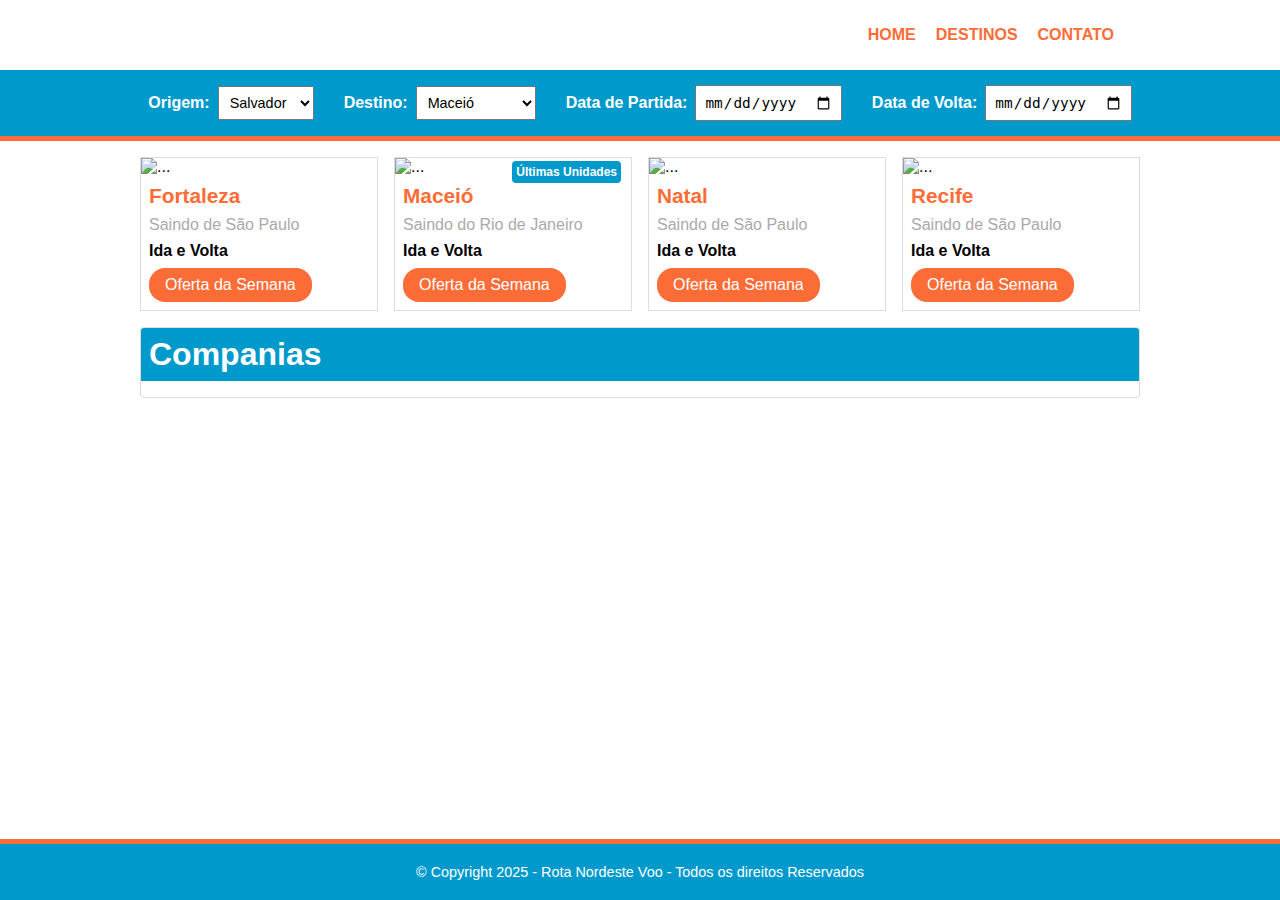
==== index.html @ 37f3a9ed "recebi" ====
<!DOCTYPE html>
<html lang="pt-br">
<head>
    <meta charset="UTF-8">
    <meta name="viewport" content="width=device-width, initial-scale=1.0">
    
    <link rel="stylesheet" href="css/style.css">
    <link rel="stylesheet" href="css/index.css">
    
    <title>Passagens Aéreas</title>
    
</head>
<body>

  <header>
    <div id="logo">
      <img class="log_rota"src="img/log_rota.png" alt="">
    </div>

    <nav>
      <a class="nav-link" aria-current="page" href="#">Home</a>
      <a class="nav-link" href="Destinos.html">Destinos</a>
      <a class="nav-link" href="Contato.html">Contato</a>
    </nav>
  </header>

  <div id="rotas">
    <div class="item">
      <label for="origem">Origem:</label>
      <select name="origem">
        <option value="salvador">Salvador</option>
        <option value="recife">Recife</option>
        <option value="fortaleza">Fortaleza</option>
        <option value="natal">Natal</option>
      </select>
    </div>
    <div class="item">
      <label for="destino">Destino:</label>
      <select id="destino" name="destino">
        <option value="maceio">Maceió</option>
        <option value="joao_pessoa">João Pessoa</option>
        <option value="aracaju">Aracaju</option>
        <option value="terezina">Teresina</option>
      </select>
    </div>
    <div class="item">
      <label for="fname"> Data de Partida:</label>
      <input type="date" id="fname" name="fname">
    </div>
    <div class="item">
      <label for="lname">Data de Volta:</label>
      <input type="date" id="lname" name="lname">
    </div>
  </div>

  <div id="cards">

    <!-- CARD 1 -->
    <div class="card">
      <img src="img/img (17).jpeg" class="card-img-top" alt="...">

      <div class="card-body">
        <h5>Fortaleza</h5>
        <p class="origem">Saindo de São Paulo</p>
        <p class="modelo">Ida e Volta</p>
        <a href="destinos.html" class="botao">Oferta da Semana</a>
      </div>
    </div>

    <!-- CARD 2 -->
    <div class="card">
      <img src="img/img (8).jpeg" class="card-img-top" alt="...">

      <div class="card-body">
        <h5>Maceió</h5>
        <p class="origem">Saindo do Rio de Janeiro</p>
        <p class="modelo">Ida e Volta</p>
        <a href="destinos.html" class="botao">Oferta da Semana</a>
        <span class="oferta">Últimas Unidades</span>
      </div>

    </div>

       <!-- CARD 3 -->
       <div class="card">
        <img src="img/img (5).jpeg" class="card-img-top" alt="...">
  
        <div class="card-body">
          <h5>Natal</h5>
          <p class="origem">Saindo de São Paulo</p>
          <p class="modelo">Ida e Volta</p>
          <a href="destinos.html" class="botao">Oferta da Semana</a>
        </div>
      </div>
       <!-- CARD 3 -->
       <div class="card">
      <img src="img/img (11).jpeg" class="card-img-top" alt="...">

      <div class="card-body">
        <h5>Recife</h5>
        <p class="origem">Saindo de São Paulo</p>
        <p class="modelo">Ida e Volta</p>
        <a href="destinos.html" class="botao">Oferta da Semana</a>
      </div>
    </div>
  </div>

  

  <div class="compania">

      <h1 class="tit-pag">Companias</h1>

    <div class="img">
      <img src="img/logo/g/latam.webp" alt="">
      <img src="img/logo/g/azul.webp" alt="">
      <img src="img/logo/g/copa-airlines.webp" alt="">
      <img src="img/logo/g/gol.webp" alt="">
    </div>

  </div>





  <footer> 
    <div id="rodape">
        <p id="pe" >© Copyright 2025 - Rota Nordeste Voo - Todos os direitos Reservados</p>
    </div>
  </footer>

</body>
</html>
---- css/style.css ----
:root {
  --azul: #09c;
  --branco: #fff;
  --cinza: #f4f6f7;
  --laranja: #fc6c36;
}

* {
  margin: 0;
  padding: 0;
  box-sizing: border-box;
}

body {
  display: flex;
  flex-direction: column;
  min-height: 100vh;
  font-family: Arial, Helvetica, sans-serif;
}

header {
  width: 1000px;
  display: flex;
  padding: 1rem;
  margin: 0 auto;
}
header #logo {
  width: 300px;
}
header #logo img {
  width: 300px;
}
header nav {
  display: flex;
  align-items: center;
  background: var(--branco);
  margin-left: auto;
}
header nav a {
  text-decoration: none;
  font-weight: 600;
  text-transform: uppercase;
  padding: 10px;
  color: var(--laranja);
}

#rotas {
  width: 100%;
  display: flex;
  justify-content: center;
  background-color: var(--azul);
  border-bottom: 5px solid var(--laranja);
}
#rotas .item {
  display: flex;
  align-items: center;
  padding: 15px;
  gap: 0.5rem;
}
#rotas .item label {
  text-wrap: nowrap;
  color: var(--branco);
  font-weight: 600;
}
#rotas .item input,
#rotas .item select {
  padding: 7px;
  font-size: 0.9rem;
}

footer {
  display: flex;
  margin-top: auto;
  background-color: var(--azul);
  border-top: 5px solid var(--laranja);
}
footer #rodape {
  display: flex;
  justify-content: center;
  width: 100%;
  padding: 10px;
}
footer #rodape p {
  font-size: 0.9rem;
  color: var(--branco);
  padding: 10px;
}

.tit-pag {
  width: 1000px;
  display: flex;
  margin: 1rem auto;
  padding: 0.5rem;
  background: var(--azul);
  color: var(--branco);
  border-radius: 0.25rem;
}

.botao {
  display: inline-flex;
  padding: 0.5rem 1rem;
  background: var(--laranja);
  color: var(--branco);
  text-decoration: none;
  margin-top: 0.5rem;
  border-radius: 1rem;
  transition: 0.5s;
}
.botao:hover {
  background: var(--azul);
}

/*# sourceMappingURL=style.css.map */
---- css/index.css ----
:root {
  --azul: #09c;
  --branco: #fff;
  --cinza: #f4f6f7;
  --laranja: #fc6c36;
  --transicao: 4ms;
}

#cards {
  width: 1000px;
  display: flex;
  gap: 1rem;
  margin: 16px auto;
}
#cards .card {
  width: 250px;
  overflow: hidden;
  border: solid 1px #ddd;
  transition: 0.5s;
}
#cards .card img {
  width: 250px;
}
#cards .card .card-body {
  position: relative;
  padding: 0.5rem;
}
#cards .card .card-body h5 {
  font-size: 1.3rem;
  color: var(--laranja);
}
#cards .card .card-body .origem {
  color: #aaa;
  padding: 0.5rem 0;
}
#cards .card .card-body .modelo {
  font-weight: 600;
}
#cards .card:hover {
  border-color: var(--laranja);
}
#cards .card .oferta {
  background: var(--azul);
  padding: 4px;
  color: var(--branco);
  font-size: 12px;
  font-weight: 600;
  border-radius: 4px;
  position: absolute;
  top: -15px;
  right: 10px;
}

.compania {
  display: flex;
  flex-direction: column;
  width: 1000px;
  overflow: hidden;
  margin: 0 auto;
  border: solid 1px #ddd;
  border-radius: 4px;
}
.compania .tit-pag {
  margin-top: 0;
  border-radius: 0;
}
.compania .img {
  display: flex;
}
.compania .img img {
  width: 250px;
  transition: 0.5s;
}

/*# sourceMappingURL=index.css.map */
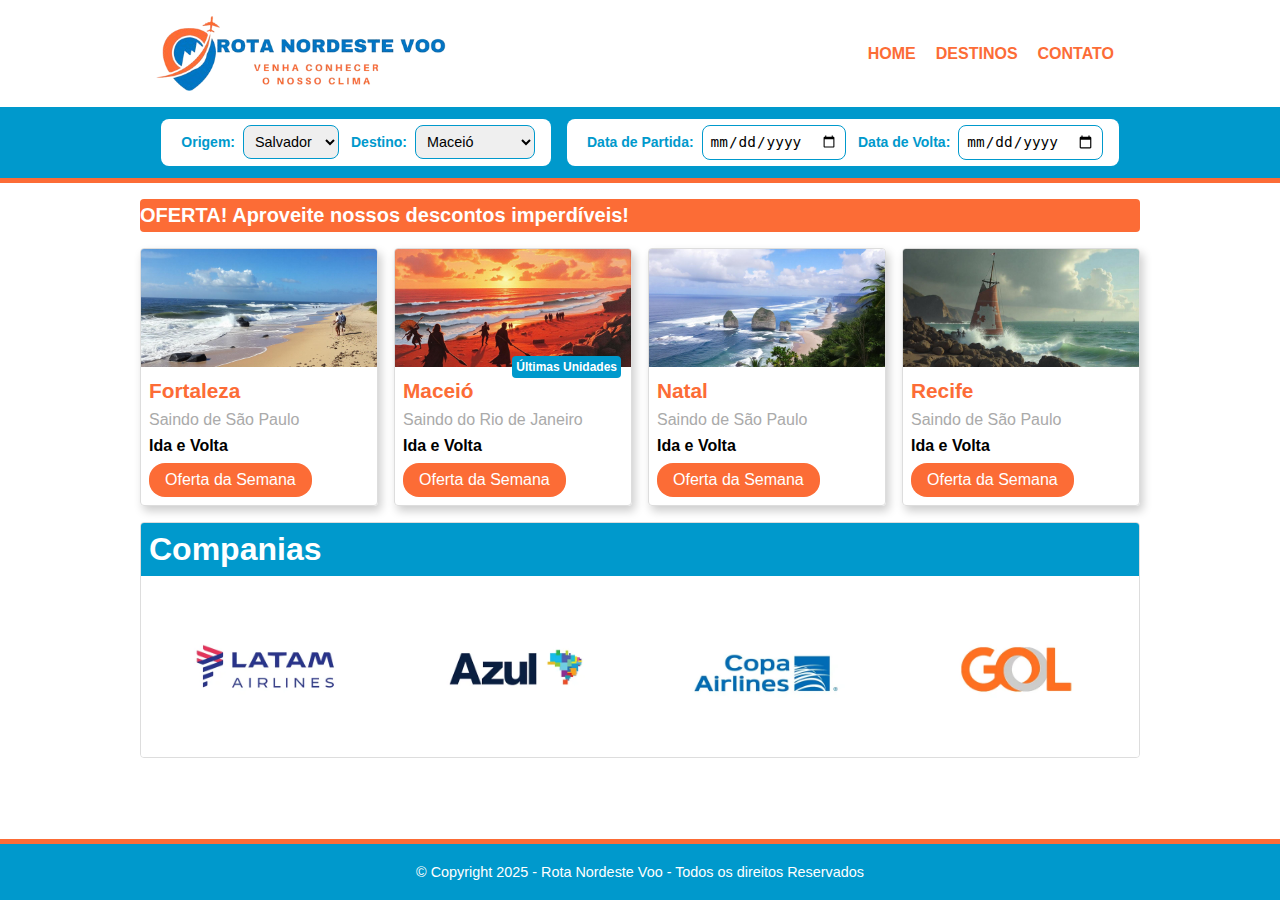
==== commit 4c9b30fb: "22/1 com" ====
--- a/index.html
+++ b/index.html
@@ -6,6 +6,7 @@
     
     <link rel="stylesheet" href="css/style.css">
     <link rel="stylesheet" href="css/index.css">
+
     
     <title>Passagens Aéreas</title>
     
@@ -25,32 +26,49 @@
   </header>
 
   <div id="rotas">
-    <div class="item">
-      <label for="origem">Origem:</label>
-      <select name="origem">
-        <option value="salvador">Salvador</option>
-        <option value="recife">Recife</option>
-        <option value="fortaleza">Fortaleza</option>
-        <option value="natal">Natal</option>
-      </select>
+    <div class="conteudo">
+
+      <div class="bloco">
+  
+        <div class="item">
+          <label for="origem">Origem:</label>
+          <select name="origem">
+            <option value="salvador">Salvador</option>
+            <option value="recife">Recife</option>
+            <option value="fortaleza">Fortaleza</option>
+            <option value="natal">Natal</option>
+          </select>
+        </div>
+        <div class="item">
+          <label for="destino">Destino:</label>
+          <select id="destino" name="destino">
+            <option value="maceio">Maceió</option>
+            <option value="joao_pessoa">João Pessoa</option>
+            <option value="aracaju">Aracaju</option>
+            <option value="terezina">Teresina</option>
+          </select>
+        </div>
+  
+      </div>
+      <div class="bloco">
+  
+        <div class="item">
+          <label for="fname"> Data de Partida:</label>
+          <input type="date" id="fname" name="fname">
+        </div>
+        <div class="item">
+          <label for="lname">Data de Volta:</label>
+          <input type="date" id="lname" name="lname">
+        </div>
+  
+      </div>
+
     </div>
-    <div class="item">
-      <label for="destino">Destino:</label>
-      <select id="destino" name="destino">
-        <option value="maceio">Maceió</option>
-        <option value="joao_pessoa">João Pessoa</option>
-        <option value="aracaju">Aracaju</option>
-        <option value="terezina">Teresina</option>
-      </select>
-    </div>
-    <div class="item">
-      <label for="fname"> Data de Partida:</label>
-      <input type="date" id="fname" name="fname">
-    </div>
-    <div class="item">
-      <label for="lname">Data de Volta:</label>
-      <input type="date" id="lname" name="lname">
-    </div>
+  </div>
+
+  
+  <div class="marquee-container">
+    <div class="marquee-text">OFERTA! Aproveite nossos descontos imperdíveis!</div>
   </div>
 
   <div id="cards">
@@ -92,7 +110,7 @@
           <a href="destinos.html" class="botao">Oferta da Semana</a>
         </div>
       </div>
-       <!-- CARD 3 -->
+       <!-- CARD 4 -->
        <div class="card">
       <img src="img/img (11).jpeg" class="card-img-top" alt="...">
 
--- a/css/style.css
+++ b/css/style.css
@@ -24,17 +24,34 @@
   padding: 1rem;
   margin: 0 auto;
 }
+@media (max-width: 1000px) {
+  header {
+    width: 100%;
+    flex-direction: column;
+  }
+}
 header #logo {
+  display: flex;
   width: 300px;
 }
 header #logo img {
   width: 300px;
+}
+@media (max-width: 1000px) {
+  header #logo {
+    margin: 0 auto;
+  }
 }
 header nav {
   display: flex;
   align-items: center;
   background: var(--branco);
   margin-left: auto;
+}
+@media (max-width: 1000px) {
+  header nav {
+    margin: 16px auto 0 auto;
+  }
 }
 header nav a {
   text-decoration: none;
@@ -45,27 +62,59 @@
 }
 
 #rotas {
-  width: 100%;
+  width: 100vw;
   display: flex;
   justify-content: center;
   background-color: var(--azul);
   border-bottom: 5px solid var(--laranja);
 }
-#rotas .item {
+#rotas .conteudo {
+  width: 1000px;
+  display: flex;
+  justify-content: center;
+  padding: 12px;
+  gap: 16px;
+  flex-wrap: wrap;
+}
+@media (max-width: 916px) {
+  #rotas .conteudo {
+    gap: 8px;
+  }
+}
+#rotas .conteudo .bloco {
+  display: flex;
+  justify-content: center;
+  background: var(--branco);
+  border-radius: 8px;
+  padding: 2px 12px;
+}
+#rotas .conteudo .bloco .item {
   display: flex;
   align-items: center;
-  padding: 15px;
-  gap: 0.5rem;
+  padding: 4px;
+  gap: 8px;
 }
-#rotas .item label {
+@media (max-width: 540px) {
+  #rotas .conteudo .bloco .item {
+    flex-direction: column;
+    align-items: start;
+    gap: 4px;
+  }
+}
+#rotas .conteudo .bloco .item label {
   text-wrap: nowrap;
-  color: var(--branco);
+  color: var(--azul);
+  font-size: 14px;
   font-weight: 600;
+  padding-left: 4px;
 }
-#rotas .item input,
-#rotas .item select {
+#rotas .conteudo .bloco .item input,
+#rotas .conteudo .bloco .item select {
   padding: 7px;
   font-size: 0.9rem;
+  border-radius: 8px;
+  outline: none;
+  border: 1px solid var(--azul);
 }
 
 footer {
@@ -95,6 +144,13 @@
   color: var(--branco);
   border-radius: 0.25rem;
 }
+@media (max-width: 1000px) {
+  .tit-pag {
+    width: 100%;
+    border-radius: 0;
+    font-size: 1.5rem;
+  }
+}
 
 .botao {
   display: inline-flex;
--- a/css/index.css
+++ b/css/index.css
@@ -6,20 +6,66 @@
   --transicao: 4ms;
 }
 
+.marquee-container {
+  overflow: hidden;
+  white-space: nowrap;
+  position: relative;
+  background: var(--laranja);
+  padding: 5px 0;
+  font-family: Arial, sans-serif;
+  font-size: 20px;
+  font-weight: bold;
+  color: var(--branco);
+  width: 1000px;
+  margin: 1rem auto;
+  border-radius: 4px;
+}
+
+.marquee-text {
+  display: inline-block;
+  animation: scroll-left 20s linear infinite;
+}
+
+@keyframes scroll-left {
+  from {
+    transform: translateX(calc(100% + 520px));
+  }
+  to {
+    transform: translateX(-100%);
+  }
+}
 #cards {
   width: 1000px;
   display: flex;
   gap: 1rem;
-  margin: 16px auto;
+  margin: 0 auto 16px auto;
+}
+@media (max-width: 1000px) {
+  #cards {
+    width: 100%;
+  }
+}
+@media (max-width: 865px) {
+  #cards {
+    flex-wrap: wrap;
+  }
 }
 #cards .card {
   width: 250px;
   overflow: hidden;
   border: solid 1px #ddd;
   transition: 0.5s;
+  border-radius: 4px;
+  box-shadow: 3px 5px 10px rgba(0, 0, 0, 0.2);
+}
+@media (max-width: 1000px) {
+  #cards .card {
+    width: auto;
+    flex: 1 0 250px;
+  }
 }
 #cards .card img {
-  width: 250px;
+  width: 100%;
 }
 #cards .card .card-body {
   position: relative;
@@ -60,6 +106,11 @@
   border: solid 1px #ddd;
   border-radius: 4px;
 }
+@media (max-width: 1000px) {
+  .compania {
+    width: 100%;
+  }
+}
 .compania .tit-pag {
   margin-top: 0;
   border-radius: 0;
@@ -67,6 +118,11 @@
 .compania .img {
   display: flex;
 }
+@media (max-width: 1000px) {
+  .compania .img {
+    flex-wrap: wrap;
+  }
+}
 .compania .img img {
   width: 250px;
   transition: 0.5s;
